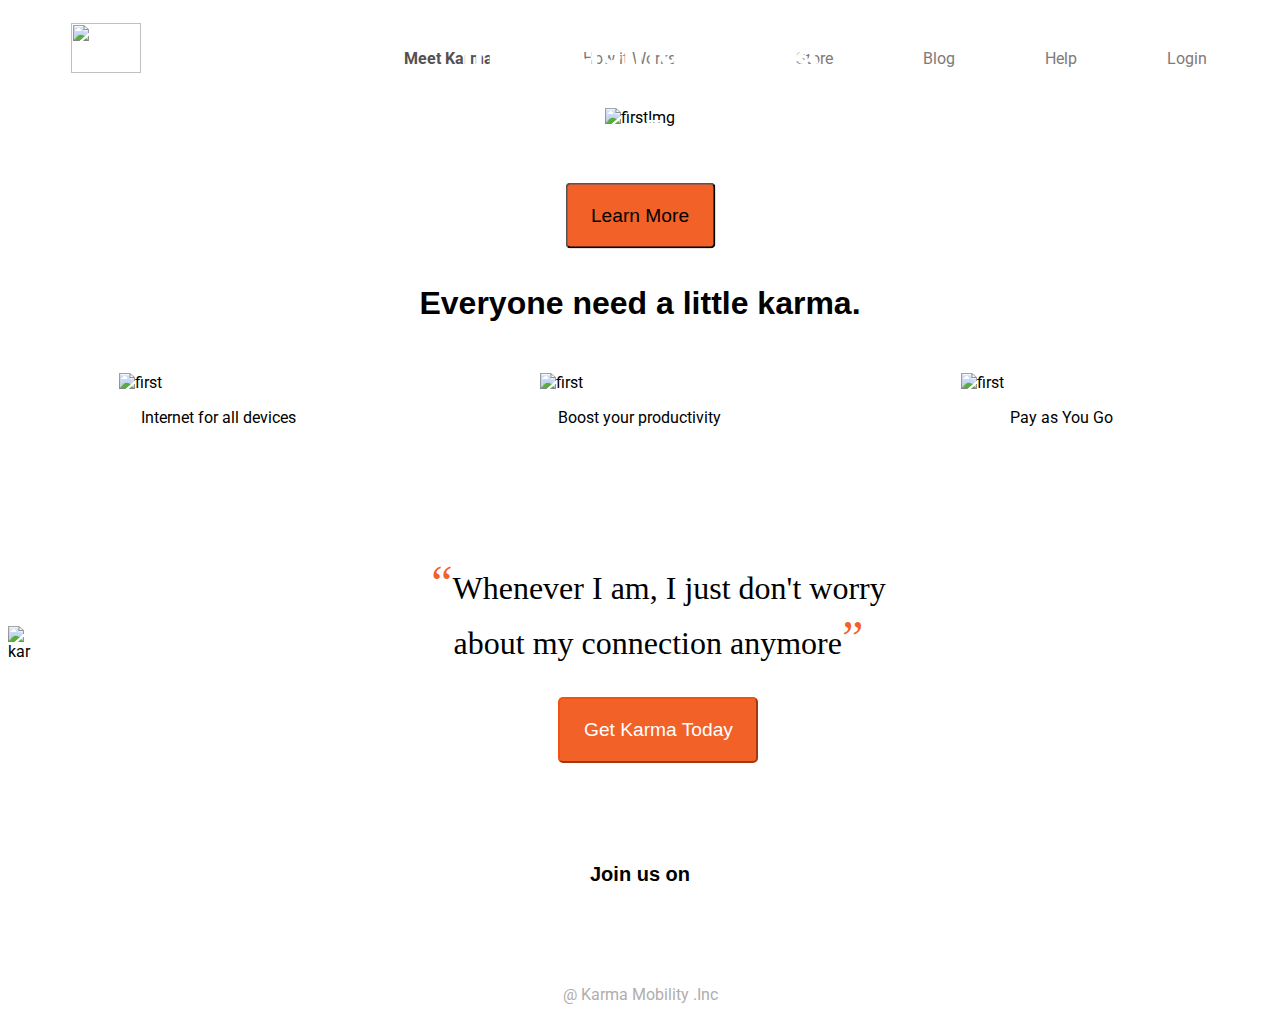
==== index.html @ 9b369930 "i change html file and add store page link on header store button" ====
<!DOCTYPE html>
<html lang="en">
<head>
    <meta charset="UTF-8">
    <meta name="viewport" content="width=device-width, initial-scale=1, shrink-to-fit=no">
    <title>Karma</title>
    <link href='https://fonts.googleapis.com/css?family=Roboto:400,500,300' rel='stylesheet' type='text/css'>
    <link rel="stylesheet" href="css/normalize.css">
    <link rel="stylesheet" href="css/style.css">
    <link rel="shortcut icon" type="image/x-icon"  href="favicon.ico">
</head>
<body>
    <!-- Add your HTML markup here -->
    <!-- Remember: Use semantic HTML tags like <header>, <main>, <nav>, <footer>, <section> etc -->
    <!-- All the images you need are in the 'img' folder -->
<header>
  <img src="img/karma-logo.svg">
  <div class="nav-header">
    <a href="#">Meet Karma</a>
    <a href="#">How it Works</a>
    <a href="store.html" target="_blank">Store</a>
    <a href="#">Blog</a>
    <a href="#">Help</a>
    <a href="#">Login</a>
  </div>
</header>

<section class="section1">
      <img src="img/first-background.jpg" alt="firstImg">
      <div class="section1_detail">
      <h3>Introducing Karma</h3>
      <p>Bring wifi with you, Everywhere you go</p>
      <button>Learn More</button>
    </div>
</section>
<div class="toptext">
    <h1>Everyone need a little karma.</h1>
</div>
<main class="container">
    <div class="item">
        <img src="img/icon-devices.svg" alt="first" width="200px">
        <p>Internet for all devices</p>
        </div>
    </div>
    <div class="item">
        <img src="img/icon-coffee.svg" alt="first" width="200px">
        <p>Boost your productivity</p>
    </div>
    <div class="item">
        <img src="img/icon-refill.svg" alt="first" width="200px">
        <p>Pay as You Go</p>
    </div>
</main>

<section class="level2">
    <div>
        <img src="level-2/homepage-feature.png" alt="kar">
    </div>
    <div class="sec_2cont">
        <p class="quote">Whenever I am, I just don't worry about my connection anymore</p>
        <button>Get Karma Today</button>
    </div>
</section>

<footer>
    <p>Join us on</p>
    <div class="fot">
        <a href="#"><img src="img/facebook-icon.svg" alt=""></a>
        <a href="#"><img src="img/twitter-icon.svg" alt=""></a>
        <a href="#"><img src="img/instagram-icon.svg" alt=""></a>
    </div>
        <p>@ Karma Mobility .Inc</p>
</footer>

</body>
</html>
---- css/style.css ----
/* We are using the 'Roboto' font from Google. This has already been added to your HTML header */

body {
    font-family: 'Roboto', sans-serif;
    -webkit-font-smoothing: antialiased;
}

/**
 * Add your custom styles below
 * 
 * Remember: 
 * - Be organised, use comments and separate your styles into meaningful chunks
 *    for example: General styles, Navigation styles, Hero styles, Footer etc.
 * 
 * - When using Flexbox, remember the items you want to move around need to be inside a parent container set to 'display: flex'
 */

 header{
    height: 100px;
    display: flex;
 }
 header :nth-child(2){
    margin-left: auto;
    gap: 50px;
    margin-right: 30px;
   
 }
 header img{
    width: 70px;
    height: 50px;
    padding: 15px;
    margin-left: 3rem;
 }
 .nav-header{
    display: flex;
    gap: 10px;
    padding: 15px;
    align-items: center;
 }
  a{
    text-decoration: none;
    color: rgb(129, 121, 121);
 }
  a:hover{
   color: brown;
 }  
 .nav-header :nth-child(1){
    font-weight: bold;
    color: rgb(85, 81, 81);
 }
 .section1{
    position: relative;
    text-align: center;
 }
 h3{
    font-size: 2.5rem;
    font-family: 'Gill Sans', 'Gill Sans MT', Calibri, 'Trebuchet MS', sans-serif;
 }
.section1 img{
    width: 100%;
    height: auto;
 }
.section1_detail{
    position: absolute;
    top: 50%;
    left: 50%;
    transform: translate(-50%, -50%);
    color: white;
}
.section1 p{
    font-size: 2rem;
}
button{
    background-color: rgba(240, 81, 18, 0.904);
    padding: 20px;
    border-radius: 5px;
    width: 150px;
    text-decoration: none;
    font-size: 1.2rem;

}
h1{
    margin-top: 8rem;
    text-align: center;
    padding: 30px;
    font-family: 'Gill Sans', 'Gill Sans MT', Calibri, 'Trebuchet MS', sans-serif;
}
.container{
    
    display: flex;
    justify-content: space-around;
    align-items: center;
    align-items: center;
}
.item{
    display: flex;
    justify-content: center;
    flex-direction: column;
    align-items: center;
}
.fot img{
width: 20px;
}
footer{
    margin-top: 5rem;
    display: flex;
    flex-direction: column;
    justify-content: center;
    align-items: center;
    gap: 20px;
}
footer :nth-child(1){
    font-weight: bold;
    font-family: 'Gill Sans', 'Gill Sans MT', Calibri, 'Trebuchet MS', sans-serif;
    font-size: 20px;
}
a{
    padding: 20px;
}
footer :nth-child(3){
    color: rgb(177, 173, 173);
}

.level2{
    margin-top: 5rem;
    display: flex;
    align-items: center;
}
.level2 div:nth-child(2){
    display: flex;
    flex-direction: column;
    justify-content: center;
    align-items: center;
    width: 100%;
}
.sec_2cont p{
    font-size: 2rem;
    text-align: center;
    width: 40%;
    font-family: 'Times New Roman', Times, serif;
}
.sec_2cont button{
    color: white;
    width: 200px;
    border-color: rgba(240, 81, 18, 0.904);
}

.quote {
    color: black;
    position: relative;
}
.quote::before,
.quote::after {
    color: rgba(240, 81, 18, 0.904);;
    font-size: 1.5em;
}

.quote::before {
    content: '“';
    }

.quote::after {
    content: '”';
}

@media (max-width: 768px) {
    header {
        flex-direction: column;
        height: auto;
        padding: 20px;
    }

    header :nth-child(2) {
        flex-direction: column;
        gap: 10px;
        margin-left: 0;
    }

    .section1_detail {
        padding: 10px;
    }

    h3 {
        font-size: 1.5rem;
    }

    .section1 p {
        font-size: 1rem;
    }

    button {
        font-size: 0.675rem;
        padding: 10px 15px;
        width: 90px;
    }
    .container {
        flex-direction: column;
    }
    h1{
        font-size: 1.5rem;
    }
    .level2{
        display: flex;
        flex-direction: column;
    }
    .sec_2cont button {
        width: 100px;
    }
}
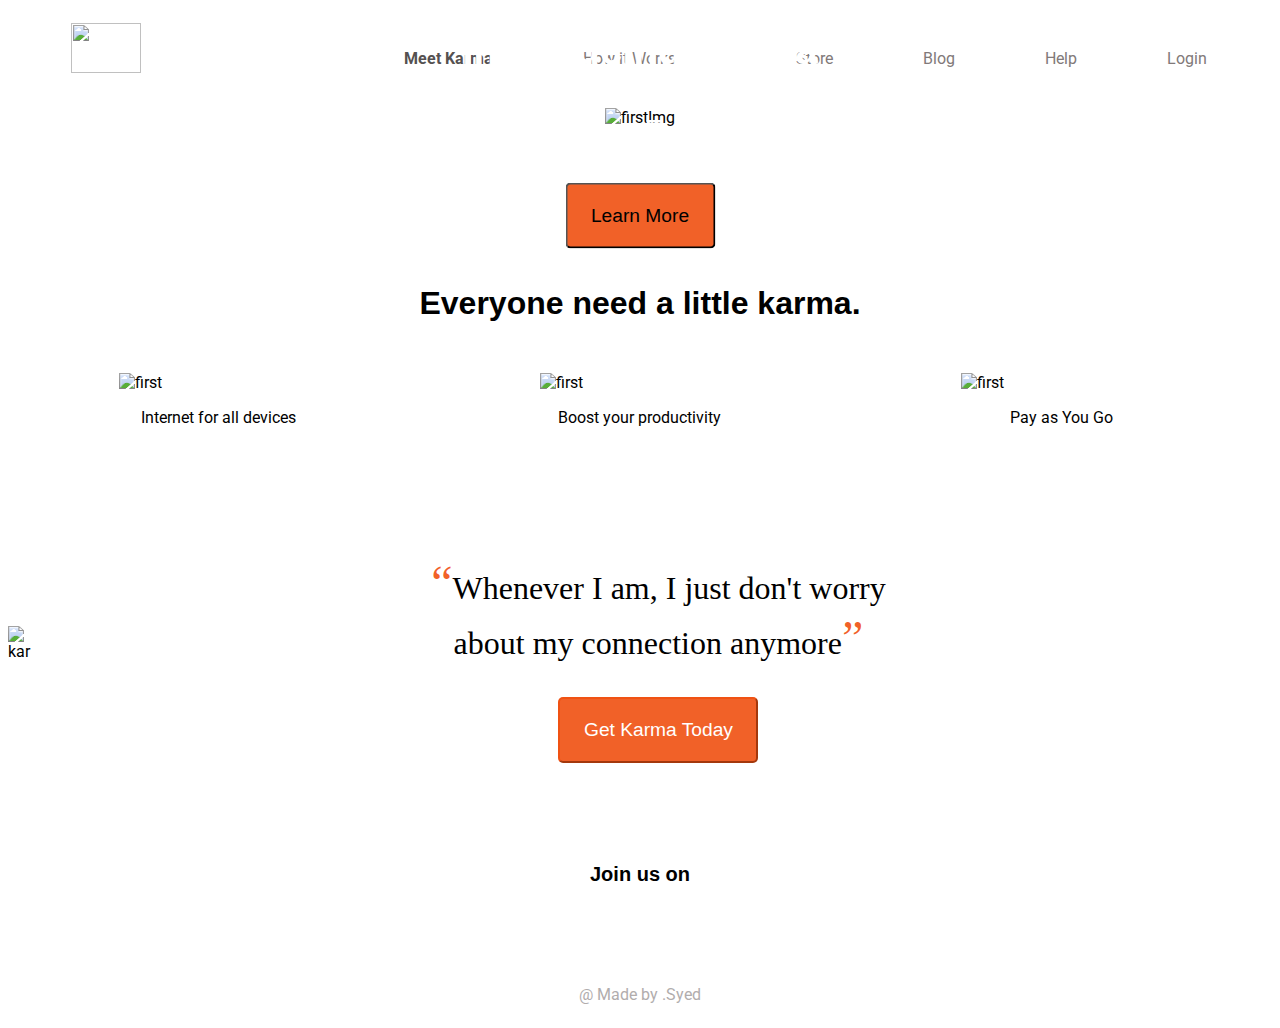
==== commit ffd877e0: "set some margin and paddings and fix some errors adjust element" ====
--- a/index.html
+++ b/index.html
@@ -14,15 +14,18 @@
     <!-- Remember: Use semantic HTML tags like <header>, <main>, <nav>, <footer>, <section> etc -->
     <!-- All the images you need are in the 'img' folder -->
 <header>
-  <img src="img/karma-logo.svg">
-  <div class="nav-header">
-    <a href="#">Meet Karma</a>
+    <img src="img/karma-logo.svg">
+  <div class="nav-header" id="nav-header">
+    <a href="index.html">Meet Karma</a>
     <a href="#">How it Works</a>
-    <a href="store.html" target="_blank">Store</a>
+    <a href="store.html">Store</a>
     <a href="#">Blog</a>
     <a href="#">Help</a>
     <a href="#">Login</a>
   </div>
+<div class="burger-button" id="burger-button">
+    <span class="burger-icon">&#9776;</span> <!-- Burger icon -->
+</div>
 </header>
 
 <section class="section1">
@@ -54,7 +57,7 @@
 
 <section class="level2">
     <div>
-        <img src="level-2/homepage-feature.png" alt="kar">
+        <img src="level-2/homepage-feature.png" alt="kar" class="responsive-img">
     </div>
     <div class="sec_2cont">
         <p class="quote">Whenever I am, I just don't worry about my connection anymore</p>
@@ -69,8 +72,8 @@
         <a href="#"><img src="img/twitter-icon.svg" alt=""></a>
         <a href="#"><img src="img/instagram-icon.svg" alt=""></a>
     </div>
-        <p>@ Karma Mobility .Inc</p>
+        <p>@ Made by .Syed</p>
 </footer>
-
+<script src="script.js"></script>
 </body>
 </html>
--- a/css/style.css
+++ b/css/style.css
@@ -1,9 +1,8 @@
-
- /* We are using the 'Roboto' font from Google. This has already been added to your HTML header */
+/* We are using the 'Roboto' font from Google. This has already been added to your HTML header */
 
 body {
-    font-family: 'Roboto', sans-serif;
-    -webkit-font-smoothing: antialiased;
+  font-family: "Roboto", sans-serif;
+  -webkit-font-smoothing: antialiased;
 }
 
 /**
@@ -16,195 +15,246 @@
  * - When using Flexbox, remember the items you want to move around need to be inside a parent container set to 'display: flex'
  */
 
- header{
-    height: 100px;
-    display: flex;
- }
- header :nth-child(2){
-    margin-left: auto;
-    gap: 50px;
-    margin-right: 30px;
-   
- }
- header img{
-    width: 70px;
-    height: 50px;
-    padding: 15px;
-    margin-left: 3rem;
- }
- .nav-header{
-    display: flex;
-    gap: 10px;
-    padding: 15px;
-    align-items: center;
- }
-  a{
-    text-decoration: none;
-    color: rgb(129, 121, 121);
- }
-  a:hover{
-   color: brown;
- }  
- .nav-header :nth-child(1){
-    font-weight: bold;
-    color: rgb(85, 81, 81);
- }
- .section1{
-    position: relative;
-    text-align: center;
- }
- h3{
-    font-size: 2.5rem;
-    font-family: 'Gill Sans', 'Gill Sans MT', Calibri, 'Trebuchet MS', sans-serif;
- }
-.section1 img{
-    width: 100%;
-    height: auto;
- }
-.section1_detail{
-    position: absolute;
-    top: 50%;
-    left: 50%;
-    transform: translate(-50%, -50%);
-    color: white;
-}
-.section1 p{
-    font-size: 2rem;
-}
-button{
-    background-color: rgba(240, 81, 18, 0.904);
-    padding: 20px;
-    border-radius: 5px;
-    width: 150px;
-    text-decoration: none;
-    font-size: 1.2rem;
-
-}
-h1{
-    margin-top: 8rem;
-    text-align: center;
-    padding: 30px;
-    font-family: 'Gill Sans', 'Gill Sans MT', Calibri, 'Trebuchet MS', sans-serif;
-}
-.container{
-    
-    display: flex;
-    justify-content: space-around;
-    align-items: center;
-    align-items: center;
-}
-.item{
-    display: flex;
-    justify-content: center;
-    flex-direction: column;
-    align-items: center;
-}
-.fot img{
-width: 20px;
-}
-footer{
-    margin-top: 5rem;
-    display: flex;
-    flex-direction: column;
-    justify-content: center;
-    align-items: center;
-    gap: 20px;
-}
-footer :nth-child(1){
-    font-weight: bold;
-    font-family: 'Gill Sans', 'Gill Sans MT', Calibri, 'Trebuchet MS', sans-serif;
-    font-size: 20px;
-}
-a{
-    padding: 20px;
-}
-footer :nth-child(3){
-    color: rgb(177, 173, 173);
-}
-
-.level2{
-    margin-top: 5rem;
-    display: flex;
-    align-items: center;
-}
-.level2 div:nth-child(2){
-    display: flex;
-    flex-direction: column;
-    justify-content: center;
-    align-items: center;
-    width: 100%;
-}
-.sec_2cont p{
-    font-size: 2rem;
-    text-align: center;
-    width: 40%;
-    font-family: 'Times New Roman', Times, serif;
-}
-.sec_2cont button{
-    color: white;
-    width: 200px;
-    border-color: rgba(240, 81, 18, 0.904);
+header {
+  height: 100px;
+  display: flex;
+  position: relative;
+}
+.burger-button {
+  display: none;
+  font-size: 30px;
+  cursor: pointer;
+  margin-left: auto;
+}
+header :nth-child(2) {
+  margin-left: auto;
+  gap: 50px;
+  margin-right: 30px;
+}
+header img {
+  width: 70px;
+  height: 50px;
+  padding: 15px;
+  margin-left: 3rem;
+}
+.nav-header {
+  display: flex;
+  gap: 10px;
+  padding: 15px;
+  align-items: center;
+}
+a {
+  text-decoration: none;
+  color: rgb(129, 121, 121);
+}
+a:hover {
+  color: brown;
+}
+.nav-header :nth-child(1) {
+  font-weight: bold;
+  color: rgb(85, 81, 81);
+}
+.section1 {
+  position: relative;
+  text-align: center;
+}
+h3 {
+  font-size: 2.5rem;
+  font-family: "Gill Sans", "Gill Sans MT", Calibri, "Trebuchet MS", sans-serif;
+}
+.section1 img {
+  width: 100%;
+  height: auto;
+}
+.section1_detail {
+  position: absolute;
+  top: 50%;
+  left: 50%;
+  transform: translate(-50%, -50%);
+  color: white;
+}
+.section1 p {
+  font-size: 2rem;
+}
+button {
+  background-color: rgba(240, 81, 18, 0.904);
+  padding: 20px;
+  border-radius: 5px;
+  width: 150px;
+  text-decoration: none;
+  font-size: 1.2rem;
+}
+h1 {
+  margin-top: 8rem;
+  text-align: center;
+  padding: 30px;
+  font-family: "Gill Sans", "Gill Sans MT", Calibri, "Trebuchet MS", sans-serif;
+}
+.container {
+  display: flex;
+  justify-content: space-around;
+  align-items: center;
+  align-items: center;
+}
+.item {
+  display: flex;
+  justify-content: center;
+  flex-direction: column;
+  align-items: center;
+}
+.fot img {
+  width: 20px;
+}
+footer {
+  margin-top: 5rem;
+  display: flex;
+  flex-direction: column;
+  justify-content: center;
+  align-items: center;
+  gap: 20px;
+}
+footer :nth-child(1) {
+  font-weight: bold;
+  font-family: "Gill Sans", "Gill Sans MT", Calibri, "Trebuchet MS", sans-serif;
+  font-size: 20px;
+}
+a {
+  padding: 20px;
+}
+footer :nth-child(3) {
+  color: rgb(177, 173, 173);
+}
+
+.level2 {
+  margin-top: 5rem;
+  display: flex;
+  align-items: center;
+}
+.level2 div:nth-child(2) {
+  display: flex;
+  flex-direction: column;
+  justify-content: center;
+  align-items: center;
+  width: 100%;
+}
+.responsive-img {
+  max-width: 100%;
+  height: auto;
+}
+.sec_2cont p {
+  font-size: 2rem;
+  text-align: center;
+  width: 40%;
+  font-family: "Times New Roman", Times, serif;
+}
+.sec_2cont button {
+  color: white;
+  width: 200px;
+  border-color: rgba(240, 81, 18, 0.904);
 }
 
 .quote {
-    color: black;
-    position: relative;
+  color: black;
+  position: relative;
 }
 .quote::before,
 .quote::after {
-    color: rgba(240, 81, 18, 0.904);;
-    font-size: 1.5em;
+  color: rgba(240, 81, 18, 0.904);
+  font-size: 1.5em;
 }
 
 .quote::before {
-    content: '“';
+  content: "“";
+}
+
+.quote::after {
+  content: "”";
+}
+
+@media (max-width: 768px) {
+  header {
+    align-items: center;
+    height: auto;
+    padding: 20px;
+  }
+
+  header :nth-child(2) {
+    flex-direction: column;
+    gap: 10px;
+    margin-left: 0;
+  }
+  header img {
+    width: 50px;
+    height: 40px;
+    padding: 15px;
+    margin-left: 1rem;
+  }
+
+  .section1_detail {
+    padding: 8px;
+  }
+
+  h3 {
+    font-size: 1.2rem;
+  }
+
+  .section1 p {
+    font-size: 0.9rem;
+  }
+    .section1 img {
+      height: 240px;
     }
 
-.quote::after {
-    content: '”';
-}
-
-@media (max-width: 768px) {
-    header {
-        flex-direction: column;
-        height: auto;
-        padding: 20px;
+  button {
+    font-size: 0.675rem;
+    padding: 10px 15px;
+    width: 90px;
+  }
+  .container {
+    flex-direction: column;
+  }
+  h1 {
+    font-size: 1.5rem;
+  }
+  .level2 {
+    display: flex;
+    flex-direction: column;
+  }
+  .level2 div:nth-child(2) {
+    width: 100%;
+  }
+  .responsive-img {
+    width: 100%;
+  }
+  .sec_2cont button {
+    width: 110px;
+  }
+
+  .burger-button {
+    display: block;
+  }
+  .nav-header {
+    display: none;
+    width: 100vw;
+    height: 100vh;
+    flex-direction: column;
+    gap: 10px;
+    right: 0;
+    left: 0;
+    position: absolute;
+    top: 100%;
+    z-index: 10;
+    background: white;
+  }
+    .sec_2cont p {
+      font-size: 1.1rem;
+      width: 50%;
     }
-
-    header :nth-child(2) {
-        flex-direction: column;
-        gap: 10px;
-        margin-left: 0;
-    }
-
-    .section1_detail {
-        padding: 10px;
-    }
-
-    h3 {
-        font-size: 1.5rem;
-    }
-
-    .section1 p {
-        font-size: 1rem;
-    }
-
-    button {
-        font-size: 0.675rem;
-        padding: 10px 15px;
-        width: 90px;
-    }
-    .container {
-        flex-direction: column;
-    }
-    h1{
-        font-size: 1.5rem;
-    }
-    .level2{
-        display: flex;
-        flex-direction: column;
-    }
-    .sec_2cont button {
-        width: 100px;
-    }
-}+  .nav-header.active {
+    display: flex;
+  }
+
+  header :nth-child(2) {
+    margin-left: 0;
+  }
+}
